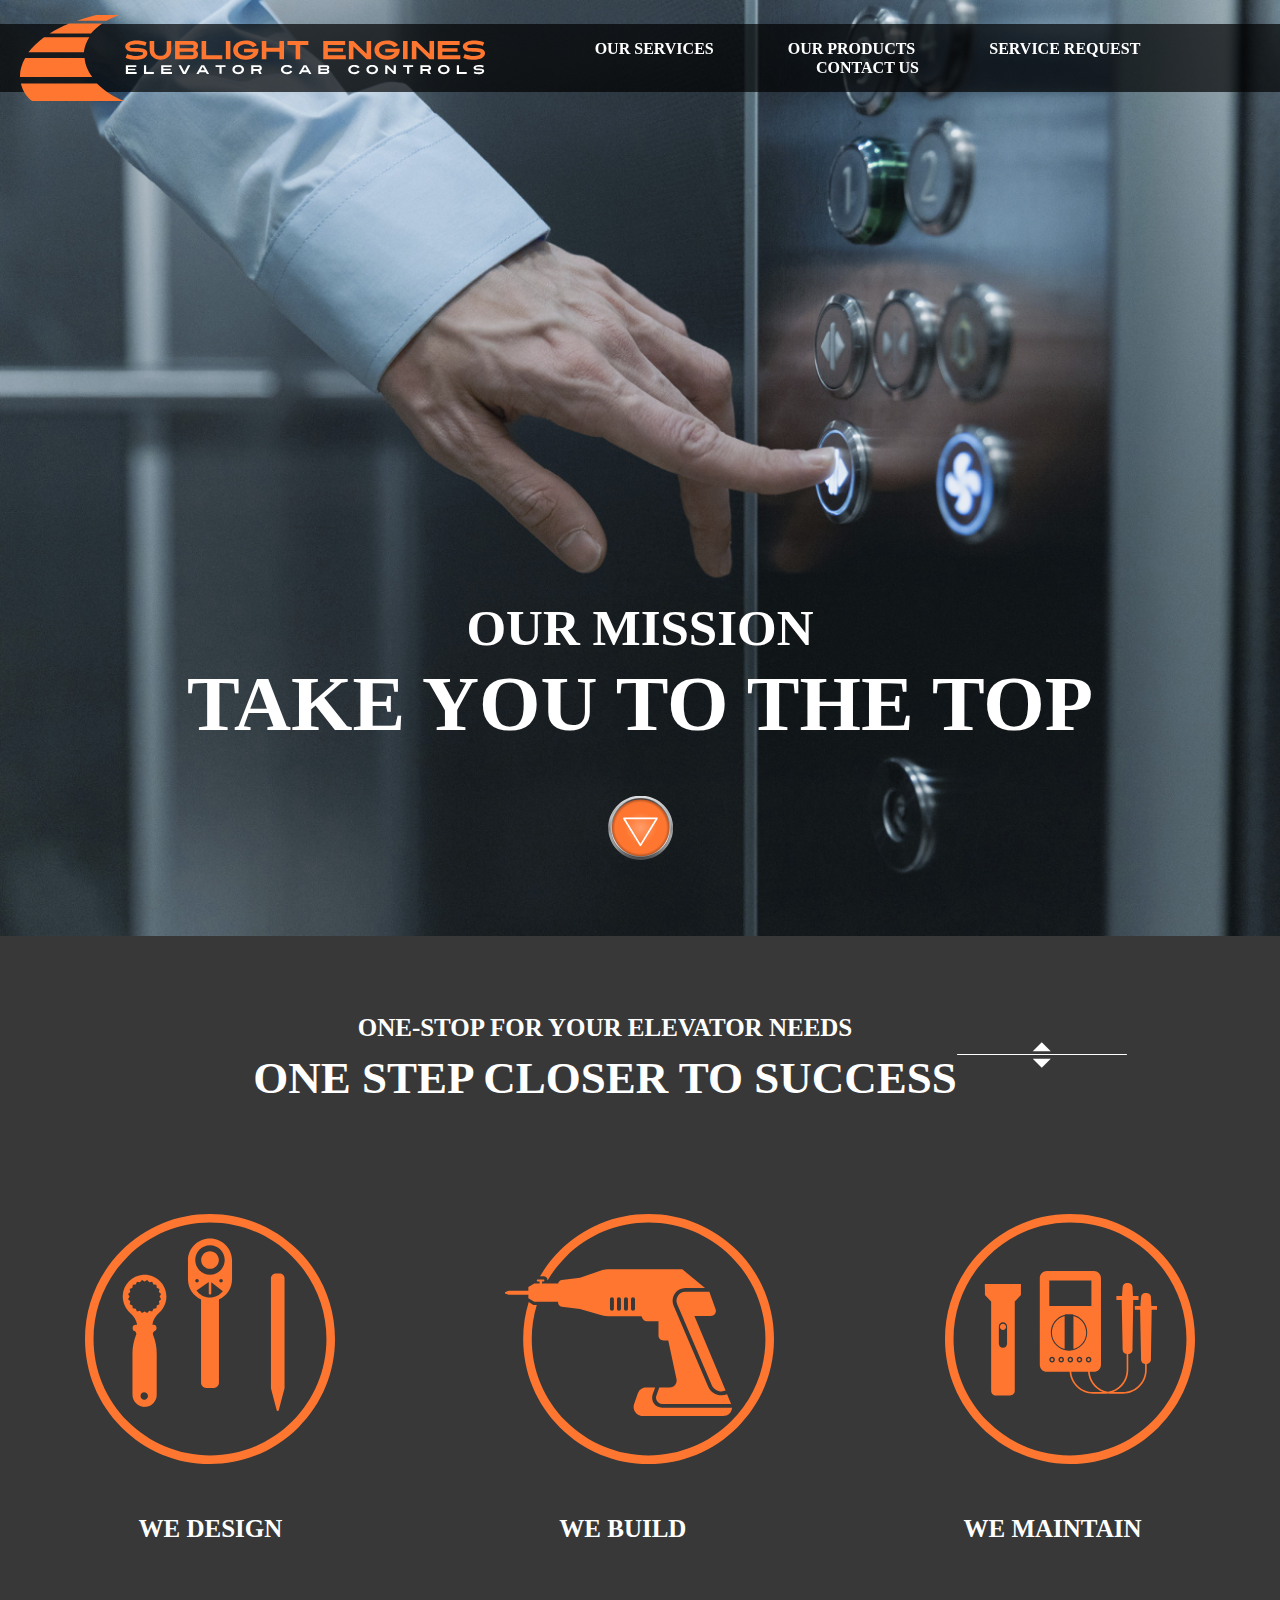
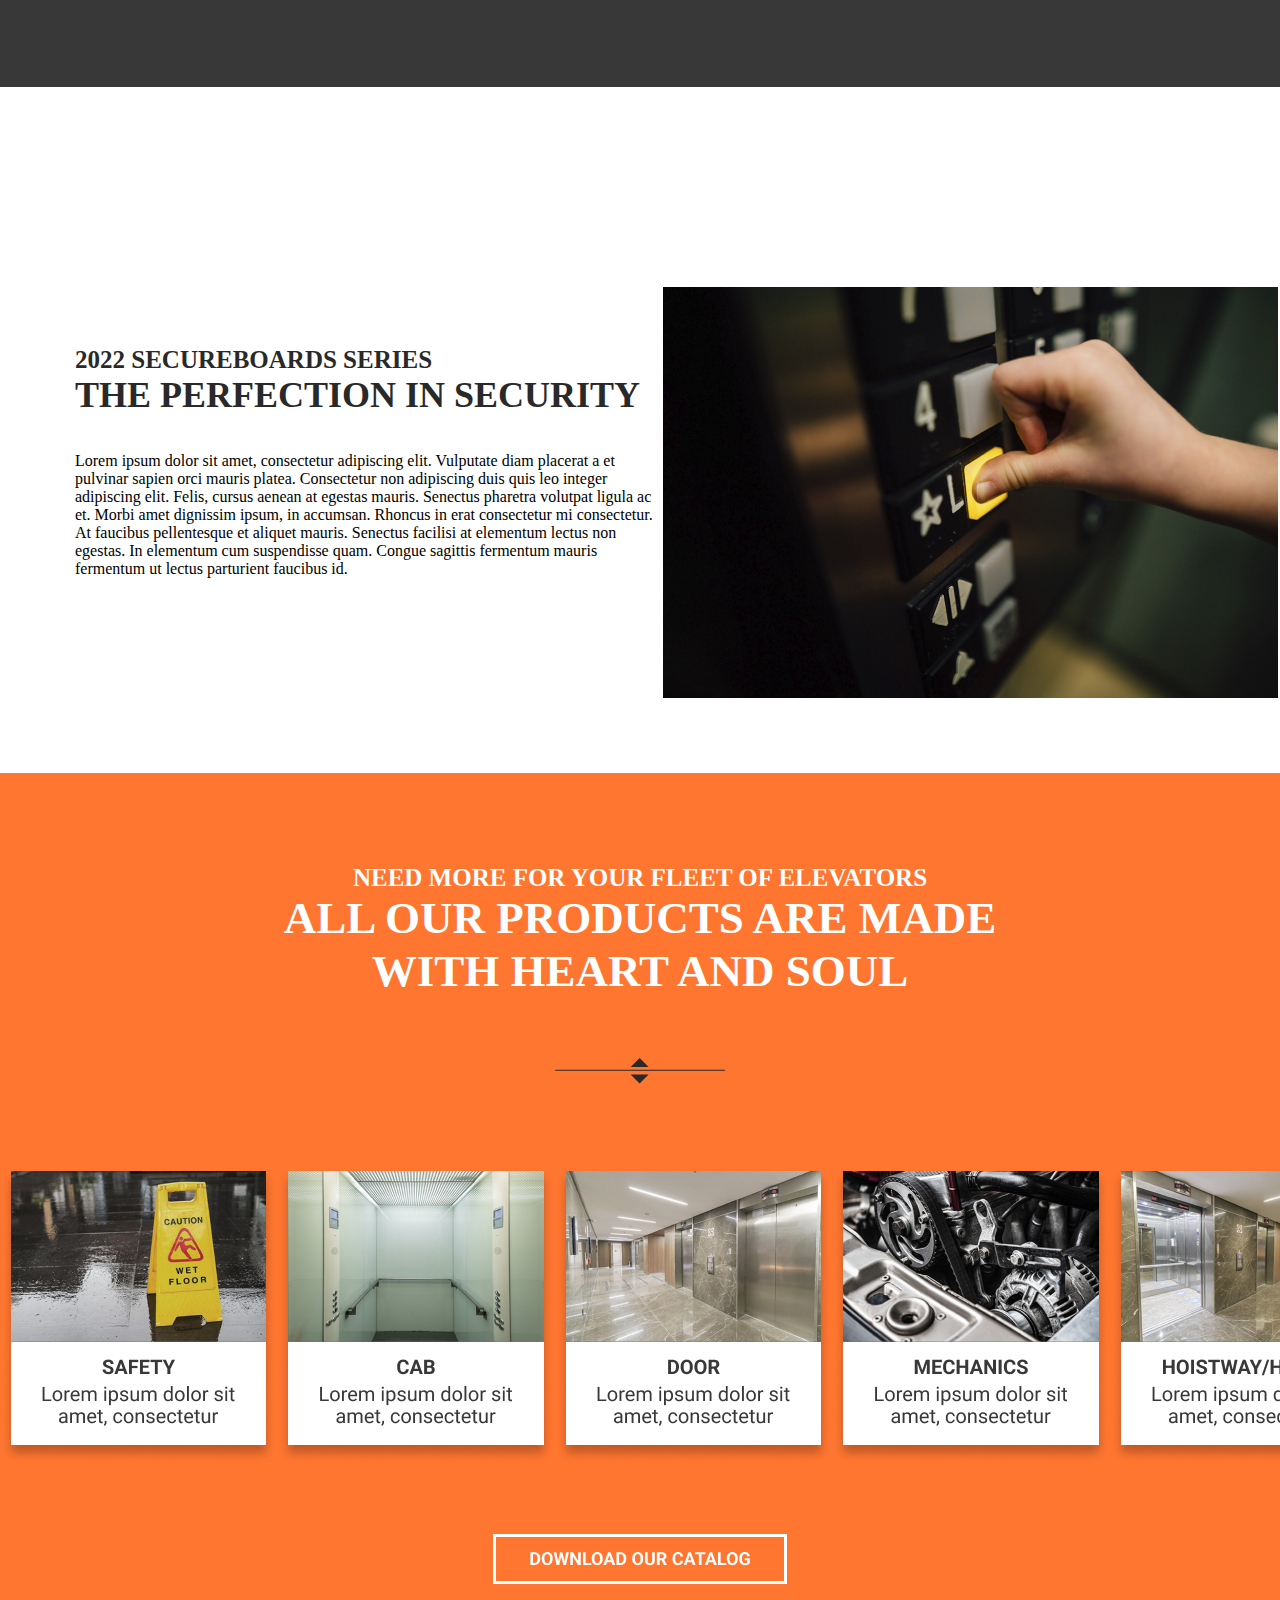
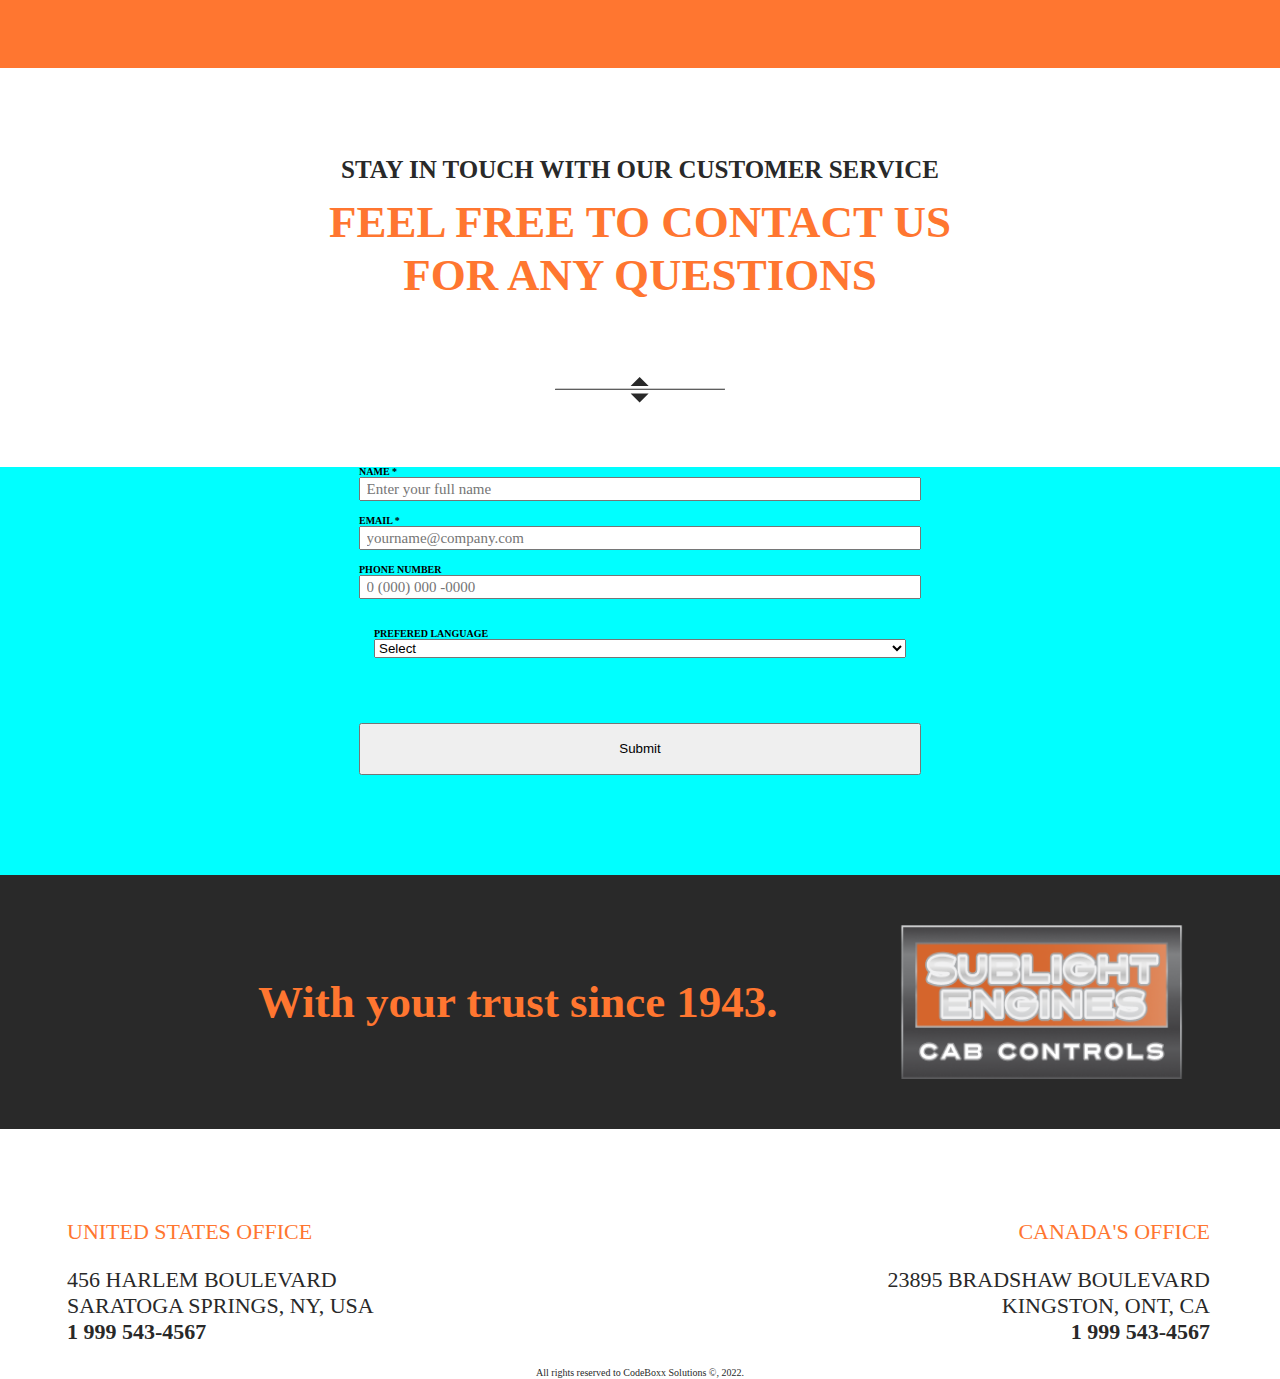
==== index copy 2.html @ eeb2eb3e "commit of working test form" ====
<!DOCTYPE html>
<html lang="en">
    <head>
        <!-- SEO -->
        <meta charset="UTF-8">
        <meta http-equiv="X-UA-Compatible" content="IE=edge">
        <meta name="viewport" content="width=device-width, initial-scale=1.0">
        <title>Page 1 - Sublight Engines Landing Page</title>
        <meta name="description" content="">
        
        <!-- STYLESHEETS -->
        <link href="mainwithcopy.css" rel="stylesheet" type="text/css" />  
        
    </head>
    <body class="body">    
        <!-- MAIN CONTENT -->
   <!-- --------------------------------------------------------------------------------- -->     
        <header>
            
            <img alt="logo Sublight" class="logo" src="css\images\logo_sublight.svg">
            
            <nav id="navbar" class="navbutton">
                   
              <ul>
                <li>
                  <a href="#services" id="services-nav">
                    Our Services
                  </a>
                </li>
                <li>
                  <a href="#products" id="products-nav">
                    Our Products
                  </a>
                </li>
                <li>
                  <a href="#service_request" id="aboutus-nav">
                    Service Request
                  </a>
                </li>
                <li>
                  <a href="#contact_us" id="footer-nav">
                    Contact Us
                  </a>
                </li>
              </ul>
            </nav>
        </header>
          
        <!-- <main> -->

<!------------------------------ HERO SECTION -------------------------------------->       


            <section id="hero">
                
                    <div class="test">
                        <h1>
                        <span>OUR MISSION</span>                 
                        TAKE YOU TO THE TOP
                        </h1>
                        
                        <a href="#services">
                        <img alt="elevator button" class="" src="css\images\elevator button.svg">
                        </a>

                    </div>
                
            </section>
            
            
<!------------------------------ SERVICES SECTION ---------------------------------->

            <section id="services">

                <div class="rectangle2" id="services">

                    <div class="container">
                        <h2>
                        <span>one-stop for your elevator needs</span>
                                one step closer to success
                        </h2>
                        <img alt="separator" class="" src="css\images\separator.png">
                    </div>  
                    
                    <div class="container2">  
                      
                    <img alt="design" class="" src="css\images\design.svg">
                    <img alt="build" class="" src="css\images\build.svg">
                    <img alt="maintenance" class="" src="css\images\maintenance.svg">
                    
                    </div>
    
                    <div class="container3">  
                      
                        <span> WE DESIGN</span>
                        <span> WE BUILD</span>
                        <span> WE MAINTAIN</span>
                        
                    </div>
    
                </div>    

            </section>
            
<!------------------------------ TEXT SECTION --------------------------------------->

            <div class="text">
                <div class="textsection">
                    <h3>
                    <span>2022 SECUREBOARDS SERIES</span>
                            THE PERFECTION IN SECURITY
                    </h3>
                    <p>
                    Lorem ipsum dolor sit amet, consectetur adipiscing elit. Vulputate diam placerat a et pulvinar sapien orci mauris platea. Consectetur non adipiscing duis quis leo integer adipiscing elit. Felis, cursus aenean at egestas mauris. Senectus pharetra volutpat ligula ac et. Morbi amet dignissim ipsum, in accumsan. Rhoncus in erat consectetur mi consectetur. At faucibus pellentesque et aliquet mauris. Senectus facilisi at elementum lectus non egestas. In elementum cum suspendisse quam. Congue sagittis fermentum mauris fermentum ut lectus parturient faucibus id.
                    </p>
                </div>    
                <div class="img">  
                    <img alt="elevator" class="" src="css\images\bkg_2 1.png">
                </div>      
            </div>

<!------------------------------ PRODUCTS SECTION ----------------------------------->

            <section id="products">
              
                <div class="rectangle3" id="products">
                    
                    <div class="wrapper">
                        <h4>
                        <span>NEED MORE FOR YOUR FLEET OF ELEVATORS</span>
                            ALL OUR PRODUCTS ARE MADE <br>
                             WITH HEART AND SOUL
                        </h4>
                        <img alt="separator" class="" src="css\images\separator_black.png">
                    </div>
                    
                    <div class="img">  
                      
                        <img alt="safety" class="" src="css\images\product_card.png">
                        <img alt="cab" class="" src="css\images\product_card 2.png">
                        <img alt="door" class="" src="css\images\product_card 3.png">
                        <img alt="mechanics" class="" src="css\images\product_card 4.png">
                        <img alt="hoistway/hatch" class="" src="css\images\product_card 5.png"> 
    
                    </div>
            
                    <div class="button">
                        <a href="#catalog">
                            <img alt="" class="" src="css\images\outline.png">
                        </a>
                    </div>
    
                </div>
                
            </section>
            
<!------------------------------ FORM SECTION -------------------------------------->

            <section id="form">
              
                <div class="formsection" id="aboutus">
                    <div class="wrapperform">
                        <h5>
                        <span>STAY IN TOUCH WITH OUR CUSTOMER SERVICE</span>
                            FEEL FREE TO CONTACT US <br>
                            FOR ANY QUESTIONS
                        </h5>
                        <img alt="separator" class="" src="css\images\separator_black.png">
                    </div>
                </div>
                    
                <div class="formulaire">
                    <form action="" method="post">
                        <div class="name">
                            <label>Name *</label>
                            <input type="text" name="name" class="" placeholder="Enter your full name">
                        </div>
                        <div class="email">
                            <label>Email *</label>
                            <input type="text" name="email" class="" placeholder="yourname@company.com">
                        </div>
                        <div class="holder">
                            <div class="phone">
                                <label>Phone number</label>
                                <input type="text" name="phone" class="" placeholder="0 (000) 000 -0000">
                            </div>
                            <div class="language">
                                <label for="language">Prefered language</label>
                                <select name="language" id="language">
                                    <option value="Select">Select</option>
                                    <option value="English">English</option>
                                    <option value="French">French</option>
                                </select>
                            </div>
                        </div>
                        <div class="formbutton2">
                            <input type="submit" value="Submit" class="form-control">
                        </div>
                    </form>
                </div>
                    

            </section>
            
<!------------------------------ CARD SECTION -------------------------------------->
            
            <section id="test3">
              
                <div class="rectangle8">
                    <span>With your trust since 1943.</span>
                    <img alt="Sublight engines card" class="" src="css\images\signature.png">
                </div>

            </section>
            

<!------------------------------ CONTACT US SECTION -------------------------------->

            <section id="contact_us">
                <div class="address">
                    <div class="left" id="footer">
                        <span>UNITED STATES OFFICE</span>
                        <p> 456 HARLEM BOULEVARD <br>
                            SARATOGA SPRINGS, NY, USA <br>
                        <strong>1 999 543-4567</strong>
                        </p>           
                    </div>
                    
                    <div class="right">
                        <span>CANADA'S OFFICE</span>
                        <p>23895 BRADSHAW BOULEVARD <br>
                            KINGSTON, ONT, CA <br>
                            <strong>1 999 543-4567</strong>
                        </p> 
                    </div>
                </div>

                <div class="copyright">
                
                    <span>All rights reserved to CodeBoxx Solutions &copy, 2022.</span>
                        
                </div>

            </section>

        </main>


<!------------------------------ END CONTACT US SECTION ------------------------------> 



        
        <!-- SCRIPTS -->
        <script src="" async defer></script>
    </body>
</html>
---- mainwithcopy.css ----
/* CSS STRUCTURE TEMPLATE */
body {
    width: 100%;
    padding: 0;
    margin: 0;
  }
  
  header {
    background-color: rgba(0, 0, 0, 0.69);
    display: flex;
    flex-direction: row;
    justify-content: flex-end;
    position: fixed;
    width: 100%;
    top: 24px;
    padding: 0 40 0 40;
    align-items: center;
    max-height: 68px;
   
    
  }

 
  
  header nav ul li {
    display: inline-flex;
    justify-content: space-evenly;
    font-family: "Roboto";
    font-style: normal;
    font-weight: 700;
    font-size: 16px;
    line-height: 19px;
    text-align: center;
    text-transform: uppercase;
    color: #FFFFFF;
    white-space: nowrap;
    padding-right: 70px;;
    
    
  }

  header img {
    margin-right: auto;
    padding-left: 20px;
}

  /* main {
    
    top: 0;
    left:0;
    bottom:0;
    left:0;
    
  } */
 


/************** navigation bar ****************/
.navbutton {
    list-style-type: none;
    display: inline;
    font-family: "Roboto";
    font-style: normal;
    font-weight: 700;
    font-size: 16px;
    line-height: 19px;
    text-align: center;
    text-transform: uppercase;
    color: #FFFFFF
}

/* .navbutton1 {
    
    display: inline;
    white-space: nowrap;
    width: 110px;
    height: 19px;
    left: 50%;
    top: 5.1%;
} */
/* 
.navbutton2 {
    
    display: inline;
    white-space: nowrap;
    width: 119px;
    height: 19px;
    left: 61.5%;
    top: 5.1%;
}

.navbutton3 {
    
    display: inline;
    white-space: nowrap;
    width: 77px;
    height: 19px;
    left: 73.54%;
    top: 5.1%;
}

.navbutton4 {
    
    display: inline;
    white-space: nowrap;
    width: 97px;
    height: 19px;
    left: 82.7%;
    top: 5.1%;
} */
/* End navigation bar */



  
  section#hero {
    display: flex;
    background-image: url('css/images/bkg_1 1.png');
    background-size: cover;
    max-width: 100%;
    padding-bottom: 72px;
    
    
  }

/* .logo {
    
    height: auto;
    width: auto;
    object-fit: contain;
    max-width: 465px;
    max-height: 86px;
    margin-top: 20px;
    margin-left: 1.4%;
    
} */

.test {
    margin-top: 550px;
    text-align: center;
    width: 100%;
    display: block;
    
}

.test span {
    
    padding-bottom: 10px;
    display: block;
    white-space: nowrap;
    font-family: 'Roboto';
    font-style: normal;
    font-weight: 800;
    font-size: 51px;
    line-height: 100%;
    /* identical to box height */
    text-transform: uppercase;
    color: #FFFFFF;
}

h1 {
    
    align-items: center;
    white-space: nowrap;
    font-family: 'Roboto';
    font-style: normal;
    font-weight: 900;
    font-size: 79px;
    line-height: 100%;
    /* identical to box height */
    text-align: center;
    text-transform: uppercase;
    /* Sublight Engines/Orange */

    color: #FFFFFF;
}

  section#services {
    background-color: #383838;
    
  }
  
/******** OUR SERVICES SECTION ***********/


.rectangle2 {
    
    width: 100%;
    height: 711px;
    background-color: #383838;
    top: 960px;
    left: 0px;
    align-self: center;
    padding-top: 40px;
}

.container {
    
    width: 100%;
    left: 0px;
    top: 1040px;
    text-align: center;
}

.container span {
    
      
    display: block;
    white-space: nowrap;
    font-family: 'Roboto';
    font-style: normal;
    font-weight: 700;
    font-size: 25px;
    line-height: 29px;
    text-align: center;
    text-transform: uppercase;
    padding-bottom: 10px;
    color: #FFFFFF;
}

h2 {
       
    height: 53px;
    top: 1073px;
    white-space: nowrap;
    font-family: 'Roboto';
    font-style: normal;
    font-weight: 900;
    font-size: 45px;
    line-height: 53px;
    /* identical to box height */

    text-align: center;
    text-transform: uppercase;
    padding-bottom: 30px;
    color: #FFFFFF;
}

.container2 {
    display: flex;
    justify-content: space-around;
    width: 100%;
    text-align: center;
    padding-top: 80px;
}


.container3 {
    display: flex;
    justify-content: space-around;
    width: 100%;
    padding-top: 50px;
    
}

.container3 span {
    
    font-family: 'Roboto';
    font-style: normal;
    font-weight: 700;
    font-size: 25px;
    line-height: 29px;
    text-align: center;
    text-transform: uppercase;

    color: #FFFFFF;

}

/******** END OUR SERVICES SECTION ***********/

/************ TEXT SECTION *****************/

.text {
    display: flex;
    flex-direction: row;
    margin-top: 120px;
    margin-bottom: 75px;

}

.textsection {
    
    width: 50%;
    margin-left: 75px;
    align-self: center;
    
}

.textsection span {
    
    display: block;
    font-family: 'Roboto';
    font-style: normal;
    font-weight: 700;
    font-size: 25px;
    text-transform: uppercase;
    color: #292929
}

.textsection p {
    
    display: block;
    width: 586px;
    
}

.textsection img {
    
    width: 50%;
    margin-right: 50px;
    padding-right: 77px;
}

h3 {
    
    font-family: 'Roboto';
    font-style: normal;
    font-weight: 900;
    font-size: 36px;
    text-transform: uppercase;

    /* Sublight Engines/Black */

    color: #292929;
}

/*********** END TEXT SECTION **************/


/************ PRODUCT SECTION ************/
  
.rectangle3 {
    width: 100%;
    background-color: #FF7630;
    align-self: center;
    padding-top: 30px;
    padding-bottom: 80px;
    text-align: center;
      
}

.wrapper {
      
    text-align: center;  
}

.wrapper span {
    
    display: block;
    white-space: nowrap;
    font-family: 'Roboto';
    font-style: normal;
    font-weight: 700;
    font-size: 25px;
    line-height: 29px;
    text-align: center;
    text-transform: uppercase;
    top: 2563px;
    color: #FFFFFF;
}

h4 {
        
    white-space: nowrap;
    font-family: 'Roboto';
    font-style: normal;
    font-weight: 900;
    font-size: 45px;
    line-height: 53px;
    text-align: center;
    text-transform: uppercase;
    color: #FFFFFF;
    
}

.img {
    display: flex;
    justify-content: space-evenly;
    width: 100%;
    padding-top: 80px;
    
}

.button {
    text-align: center;
    padding-top: 70px;
}
/************ END PRODUCTS SECTION ************/


.formulaire {
    display: flex;
    flex-direction: row;
    
    justify-content: center;
    width: 100%;
    padding-bottom: 100px;
    
    background-color: aqua;
    
}

.formulaire .name {
    display: flex;
    flex-direction: column;
    padding-bottom: 15px;
    
    
}

.formulaire .email {
    display: flex;
    flex-direction: column;
    padding-bottom: 15px;
}

.formulaire .phone {
    display: flex;
    flex-direction: column;
    padding-bottom: 15px;
    flex-wrap: nowrap;
}

.formulaire .language {
    display: flex;
    flex-direction: column;
    padding: 15px;
    flex-wrap: nowrap;
}

.formulaire .holder {
    flex-wrap: nowrap;
}












/************ FORM SECTION ************/

section#test2 {
    background-color: none;
  }

.formsection {
    display: inline-block;
    width: 100%;
    text-align: center;  
    padding-bottom: 10px;
}

.wrapperform {

}

.wrapperform img {
    padding-bottom: 50px;
}

.wrapperform span {
    
    display: block;
    font-family: 'Roboto';
    font-style: normal;
    font-weight: 700;
    font-size: 25px;
    text-align: center;
    text-transform: uppercase;
    
    color: #292929;
}

h5 {
        
    white-space: nowrap;
    font-family: 'Roboto';
    font-style: normal;
    font-weight: 900;
    font-size: 45px;
    line-height: 53px;
    text-align: center;
    text-transform: uppercase;
    color: #FF7630;
}

.testform {
    display: flex;
    text-align: left;
    padding-bottom: 20px;
    flex-direction: column; 
    flex-wrap: wrap;
    align-content: center;
    justify-content: center;
    align-items: center;
}

.testform2 {
    display: inline-block;
    text-align: left;
    padding-bottom: 30px;
    flex-direction: column;
    flex-wrap: wrap;
    align-content: center;
    justify-content: center;
    align-items: center;
    
}

.row {
    display: flex;
    align-items: center;
    justify-content: space-between;

}

.row .input-group {
    flex-basis: 50%;
}

/* .wrapperform2 {
    
    
    background-color: aqua;
    width: 100%;
    display: inline-block;
    flex-direction: row;
    justify-content: center;
    
    text-align: left;
} */

/* .leftpart {
    background-color: gray;
}

.rightpart {
    background-color: red;
} */



.formbutton2 {
    display: block;
    padding-top: 50px;
    /* padding-right: 100px; */
}

.form-control {
    width: 562px;
    height: 52px;
    
}

.form-control-half {
    width: 236px;
    height: 52px;
}


label {
    
    font-family: 'Roboto';
    font-style: normal;
    font-weight: 700;
    font-size: 10px;
    line-height: 10px;
    padding-left: 0;
    text-align: left;
    text-transform: uppercase;
    
}

input[type="text"] {
    font-family: 'Roboto';
    font-style: normal;
    font-weight: 400;
    font-size: 15px;
    line-height: 18px;
    color: #A0A0A0;
    padding-left: 1%;
}

.formbutton {
    font-family: 'Roboto';
    font-style: normal;
    font-weight: 700;
    font-size: 18px;
    line-height: 22px;
    /* identical to box height, or 122% */
    background-color: #FFFFFF;
    text-align: center;
    text-transform: uppercase;
    padding-block: 10px;
    /* Sublight Engines/Black */
    display: block;
    justify-content: center;
    color: #292929;
}

.container {
    display: flex;
    justify-content: center;
    align-items: center;
    padding-left: 50px;
    width: 100%;
    

}

.container form.user-details {
    display: flex;
    justify-content: center;
}

.container form .user-details2 {
    display: inline-flex;
    flex-wrap: wrap-reverse;
    justify-content: space-between;
}

form .user-details .input-box {
    display: block;
    width: calc(100% / 2 - 20px);
}

.user-details .input-box .details {
    display: block;
    font-weight : 500;
    margin-bottom: 15px;
    text-align: left;
}




/************ END FORM SECTION ************/


/************ CARD SECTION **************/
.rectangle8 {
    display: flex;
    flex-direction: row;
    width: 100%;
    background-color: #292929;
    width: 100%;
    
}

.rectangle8 span {
    
    font-family: 'Roboto';
    font-style: normal;
    font-weight: 900;
    font-size: 45px;
    height: 254px;
    line-height: 254px;
    color: #FF7630;
    width: 50%;
    padding-right: 0px;
    padding-left: 258px;
    
}

.rectangle8 img {
    padding-top: 50px;
    padding-bottom: 50px;
    width: 287px;
    
    
}
/************ END CARD SECTION *************/


  /* positionning */
.address {
    display: flex;
    flex-direction: row;
    padding-top: 90px;
    font-family: 'Roboto';
    font-style: normal;
    font-weight: 400;
    font-size: 22px;
    line-height: 26px;
    text-transform: uppercase;
    

    /* Sublight Engines/Black */

    color: #292929;
}

.address span {
    color:#FF7630
}

.left {
    margin-left: 67px;
    width: 50%;
    
}

.right {
    text-align: right;
    margin-right: 70px;
    width: 50%;
    
    
}    
/************** COPYWRIGTH **********************/
.copyright {
    
    width: 100%;
    display: block;
    

    font-family: 'Roboto';
    font-style: normal;
    font-weight: 400;
    font-size: 10px;
    line-height: 12px;
    /* identical to box height */
    text-align: center;
    /* Sublight Engines/Black */

    color: #292929;
}

  /************ CURSOR ACTIONS ****************/

a:link, a:visited, a:hover, a:active {
    text-decoration: none;
    color:#FFFFFF;
}
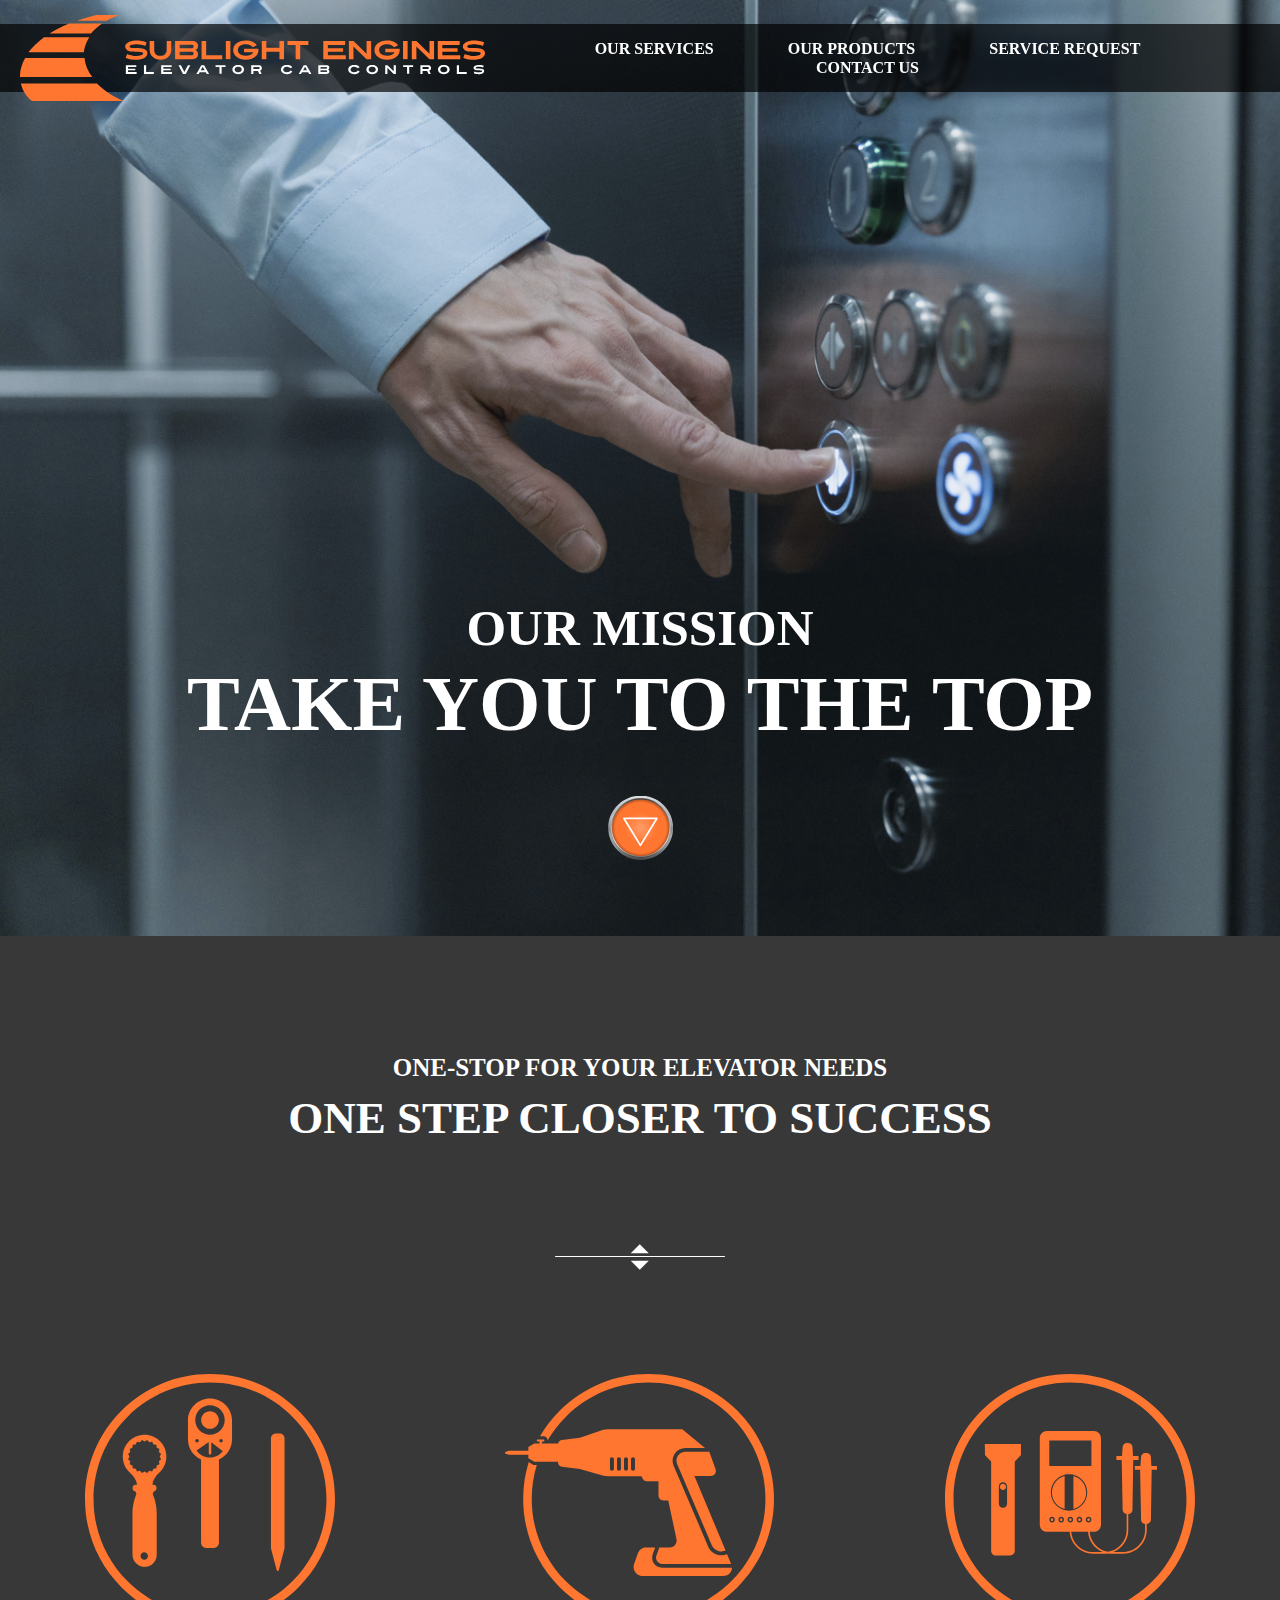
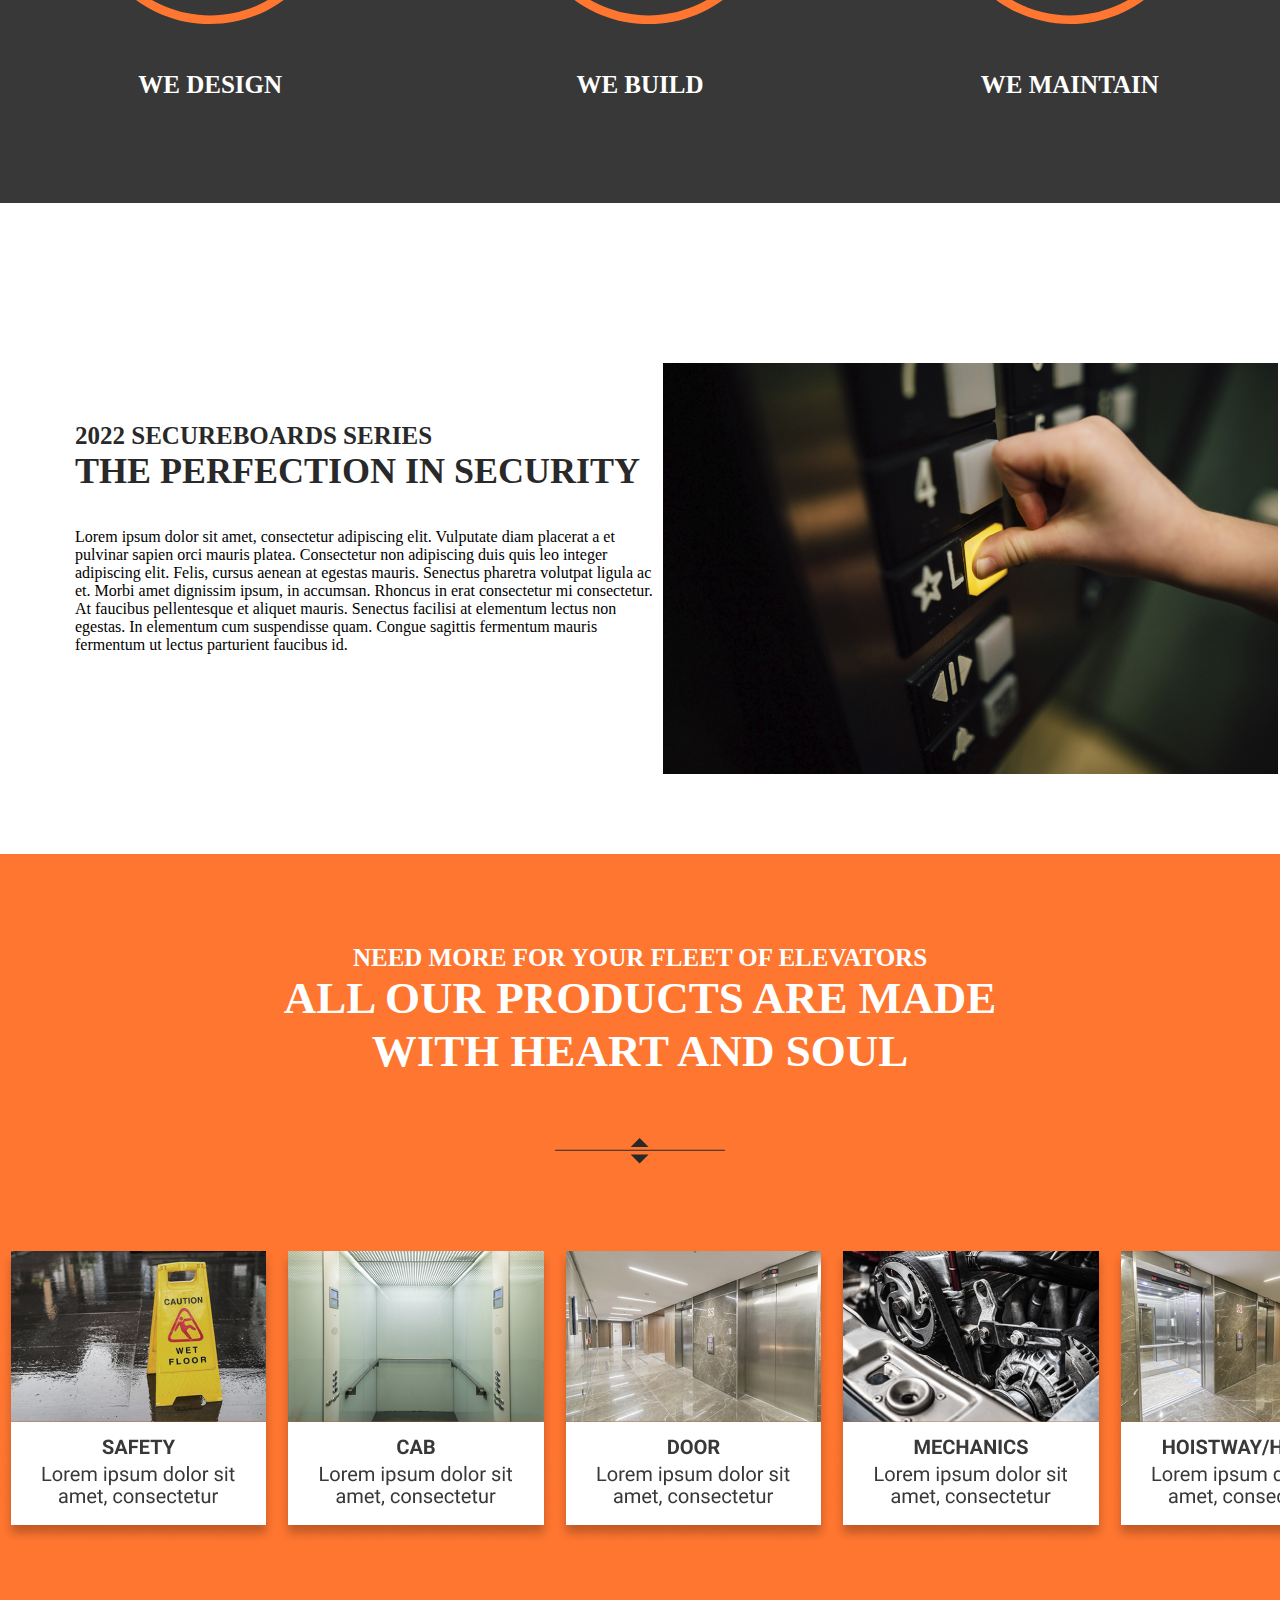
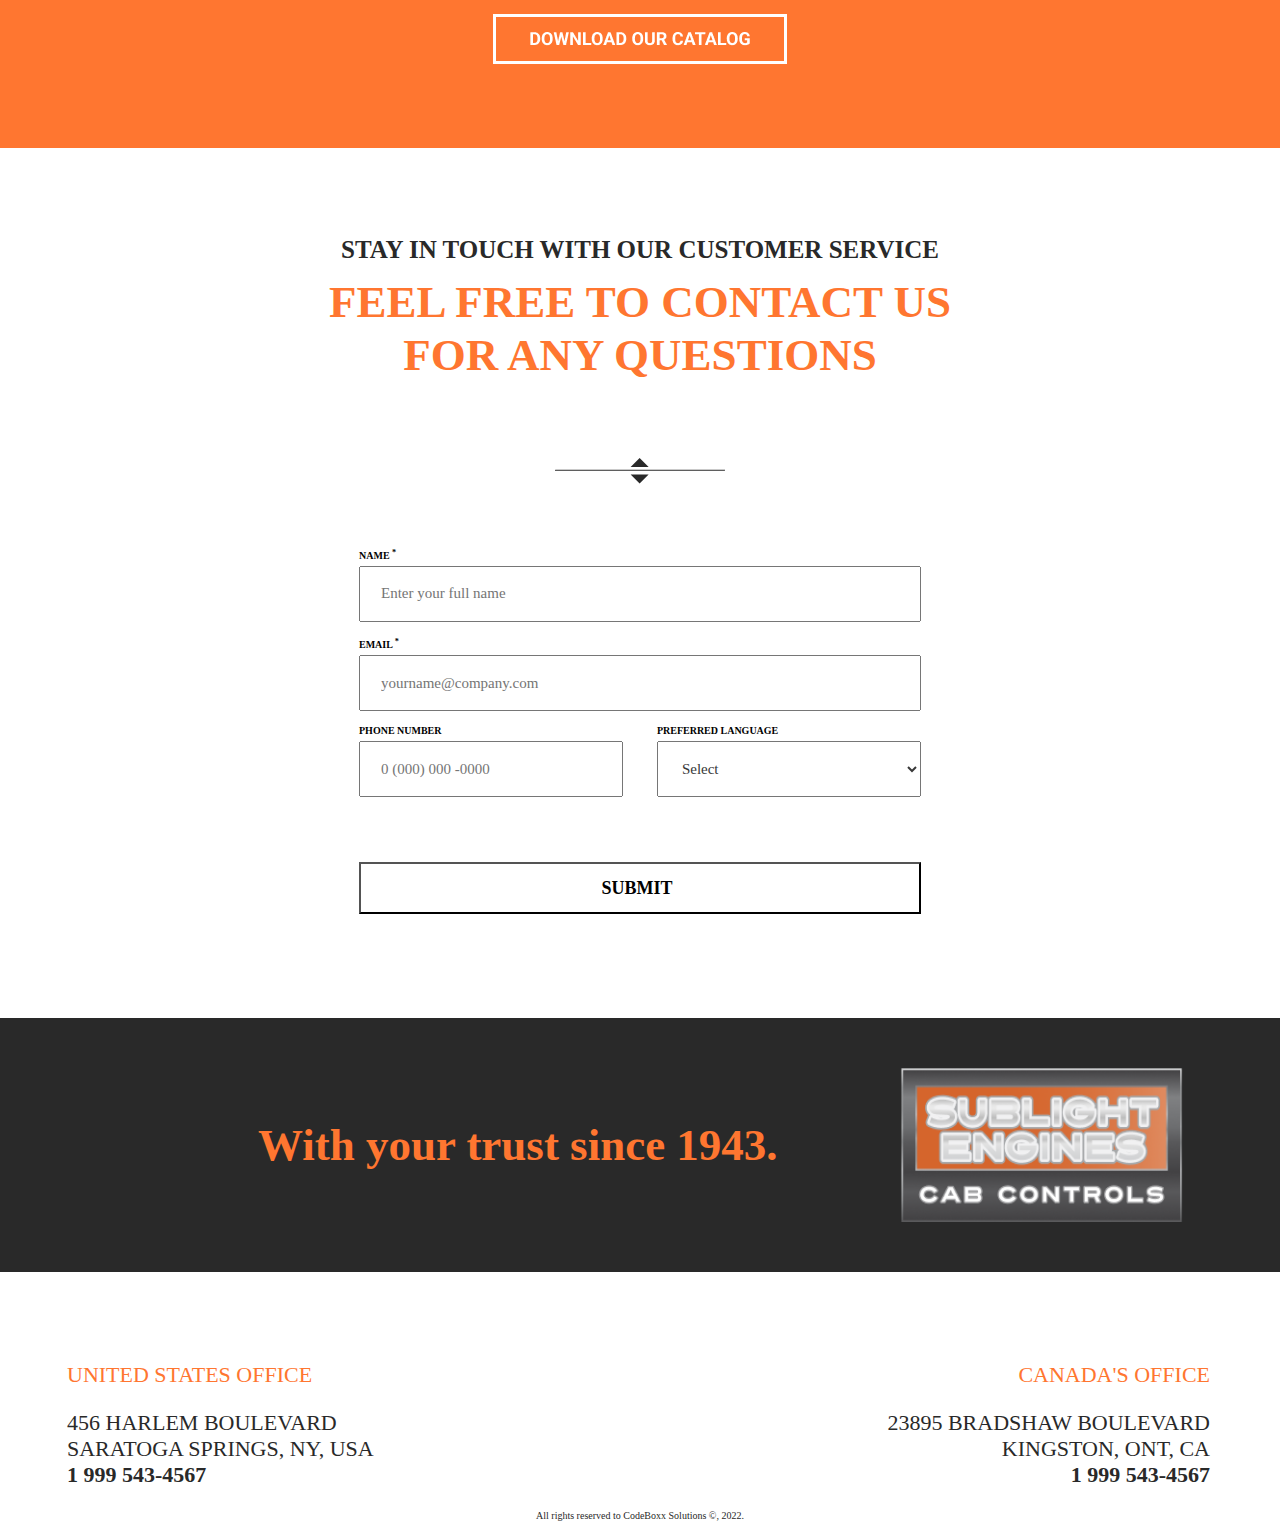
==== commit af980efc: "almost finished arrow remaining" ====
--- a/index copy 2.html
+++ b/index copy 2.html
@@ -74,7 +74,7 @@
 
                 <div class="rectangle2" id="services">
 
-                    <div class="container">
+                    <div class="containerservices">
                         <h2>
                         <span>one-stop for your elevator needs</span>
                                 one step closer to success
@@ -84,20 +84,21 @@
                     
                     <div class="container2">  
                       
-                    <img alt="design" class="" src="css\images\design.svg">
-                    <img alt="build" class="" src="css\images\build.svg">
-                    <img alt="maintenance" class="" src="css\images\maintenance.svg">
-                    
-                    </div>
-    
-                    <div class="container3">  
-                      
-                        <span> WE DESIGN</span>
-                        <span> WE BUILD</span>
-                        <span> WE MAINTAIN</span>
-                        
-                    </div>
-    
+                        <div class="img1">
+                            <img alt="design" class="" src="css\images\design.svg">
+                            <span>WE DESIGN</span>
+                        </div>
+                        <div class="img1">
+                            <img alt="build" class="" src="css\images\build.svg"> 
+                            <span>WE BUILD</span>
+                        </div>
+                        <div class="img1">
+                            <img alt="maintenance" class="" src="css\images\maintenance.svg">
+                            <span>WE MAINTAIN</span>
+                        </div>
+                   
+                    </div>
+     
                 </div>    
 
             </section>
@@ -156,7 +157,7 @@
             
 <!------------------------------ FORM SECTION -------------------------------------->
 
-            <section id="form">
+            <section id="service_request">
               
                 <div class="formsection" id="aboutus">
                     <div class="wrapperform">
@@ -172,21 +173,21 @@
                 <div class="formulaire">
                     <form action="" method="post">
                         <div class="name">
-                            <label>Name *</label>
-                            <input type="text" name="name" class="" placeholder="Enter your full name">
+                            <label>Name <sup>*</sup></label>
+                            <input type="text" name="name" class="boxsize" placeholder="Enter your full name">
                         </div>
                         <div class="email">
-                            <label>Email *</label>
-                            <input type="text" name="email" class="" placeholder="yourname@company.com">
+                            <label>Email <sup>*</sup></label>
+                            <input type="text" name="email" class="boxsize" placeholder="yourname@company.com">
                         </div>
                         <div class="holder">
                             <div class="phone">
                                 <label>Phone number</label>
-                                <input type="text" name="phone" class="" placeholder="0 (000) 000 -0000">
+                                <input type="text" name="phone" class="boxsize" placeholder="0 (000) 000 -0000">
                             </div>
                             <div class="language">
-                                <label for="language">Prefered language</label>
-                                <select name="language" id="language">
+                                <label for="language">Preferred language</label>
+                                <select name="language" id="language" class="mathieu boxsizeselect">
                                     <option value="Select">Select</option>
                                     <option value="English">English</option>
                                     <option value="French">French</option>
--- a/mainwithcopy.css
+++ b/mainwithcopy.css
@@ -186,15 +186,15 @@
 .rectangle2 {
     
     width: 100%;
-    height: 711px;
+    padding-bottom: 104px;
     background-color: #383838;
-    top: 960px;
+    /* top: 960px; */
     left: 0px;
-    align-self: center;
-    padding-top: 40px;
-}
-
-.container {
+    /* align-self: center; */
+    padding-top: 80px;
+}
+
+.containerservices {
     
     width: 100%;
     left: 0px;
@@ -202,7 +202,7 @@
     text-align: center;
 }
 
-.container span {
+.containerservices span {
     
       
     display: block;
@@ -232,7 +232,7 @@
 
     text-align: center;
     text-transform: uppercase;
-    padding-bottom: 30px;
+    padding-bottom: 100px;
     color: #FFFFFF;
 }
 
@@ -241,20 +241,12 @@
     justify-content: space-around;
     width: 100%;
     text-align: center;
-    padding-top: 80px;
-}
-
-
-.container3 {
-    display: flex;
-    justify-content: space-around;
-    width: 100%;
-    padding-top: 50px;
-    
-}
-
-.container3 span {
-    
+    padding-top: 100px;
+}
+
+.img1 {
+    display: flex;
+    flex-direction: column;
     font-family: 'Roboto';
     font-style: normal;
     font-weight: 700;
@@ -262,8 +254,30 @@
     line-height: 29px;
     text-align: center;
     text-transform: uppercase;
-
     color: #FFFFFF;
+}
+
+
+.container3 {
+    display: flex;
+    justify-content: space-around;
+    width: 100%;
+    padding-top: 50px;
+    
+}
+
+.container2 span {
+    
+    font-family: 'Roboto';
+    font-style: normal;
+    font-weight: 700;
+    font-size: 25px;
+    line-height: 29px;
+    text-align: center;
+    text-transform: uppercase;
+    padding-top: 46px;
+
+    color: #FFFFFF;
 
 }
 
@@ -274,8 +288,8 @@
 .text {
     display: flex;
     flex-direction: row;
-    margin-top: 120px;
-    margin-bottom: 75px;
+    margin-top: 80px;
+    margin-bottom: 80px;
 
 }
 
@@ -392,12 +406,11 @@
 .formulaire {
     display: flex;
     flex-direction: row;
-    
     justify-content: center;
     width: 100%;
-    padding-bottom: 100px;
-    
-    background-color: aqua;
+    padding-bottom: 104px;
+    
+   
     
 }
 
@@ -405,6 +418,7 @@
     display: flex;
     flex-direction: column;
     padding-bottom: 15px;
+    justify-content: space-between;
     
     
 }
@@ -420,17 +434,56 @@
     flex-direction: column;
     padding-bottom: 15px;
     flex-wrap: nowrap;
+    width: 47%;
+    
 }
 
 .formulaire .language {
     display: flex;
     flex-direction: column;
-    padding: 15px;
     flex-wrap: nowrap;
+    width: 47%;
+   
+   
 }
 
 .formulaire .holder {
-    flex-wrap: nowrap;
+    display: flex;
+    flex-direction: row;
+    justify-content: space-between;
+}
+
+.boxsize {
+    height: 50px;
+}
+
+.boxsizeselect {
+    height: 56px;
+    font-family: 'Roboto';
+    font-style: normal;
+    font-weight: 400;
+    font-size: 15px;
+    line-height: 18px;
+    /* identical to box height */
+
+
+    /* Sublight Engines/Gray */
+    padding-left: 20px;
+    
+    color: #383838;
+}
+
+select {
+    
+    padding: 0px 50px;
+   
+    
+}
+
+
+
+label {
+    padding-bottom: 5px;
 }
 
 
@@ -549,13 +602,22 @@
 
 .formbutton2 {
     display: block;
-    padding-top: 50px;
-    /* padding-right: 100px; */
+    padding-top: 50px;    
+    
 }
 
 .form-control {
     width: 562px;
     height: 52px;
+    background-color: #FFFFFF;
+    font-family: 'Roboto';
+    font-style: normal;
+    font-weight: 700;
+    font-size: 18px;
+    line-height: 22px;
+    padding-left: 0;
+    text-align: center;
+    text-transform: uppercase;
     
 }
 
@@ -585,8 +647,10 @@
     font-size: 15px;
     line-height: 18px;
     color: #A0A0A0;
-    padding-left: 1%;
-}
+    padding-left: 20px;
+}
+
+
 
 .formbutton {
     font-family: 'Roboto';
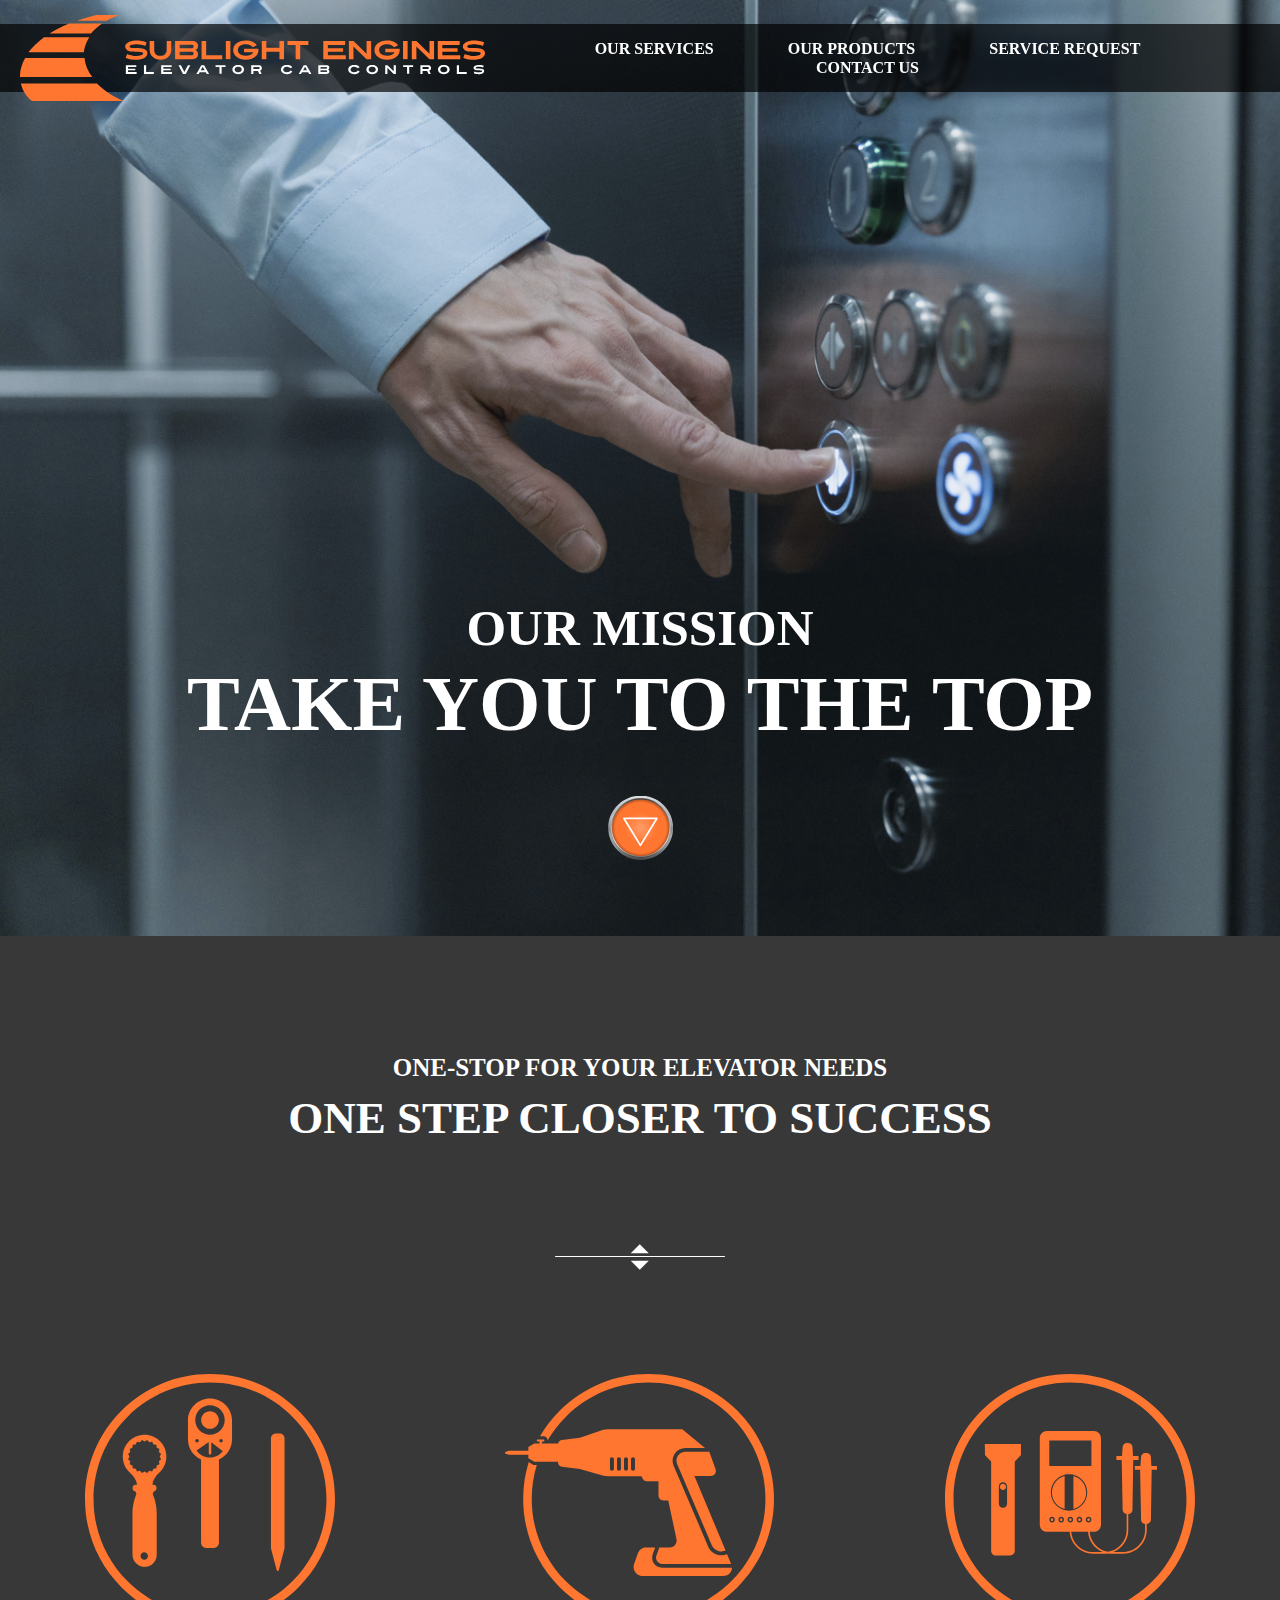
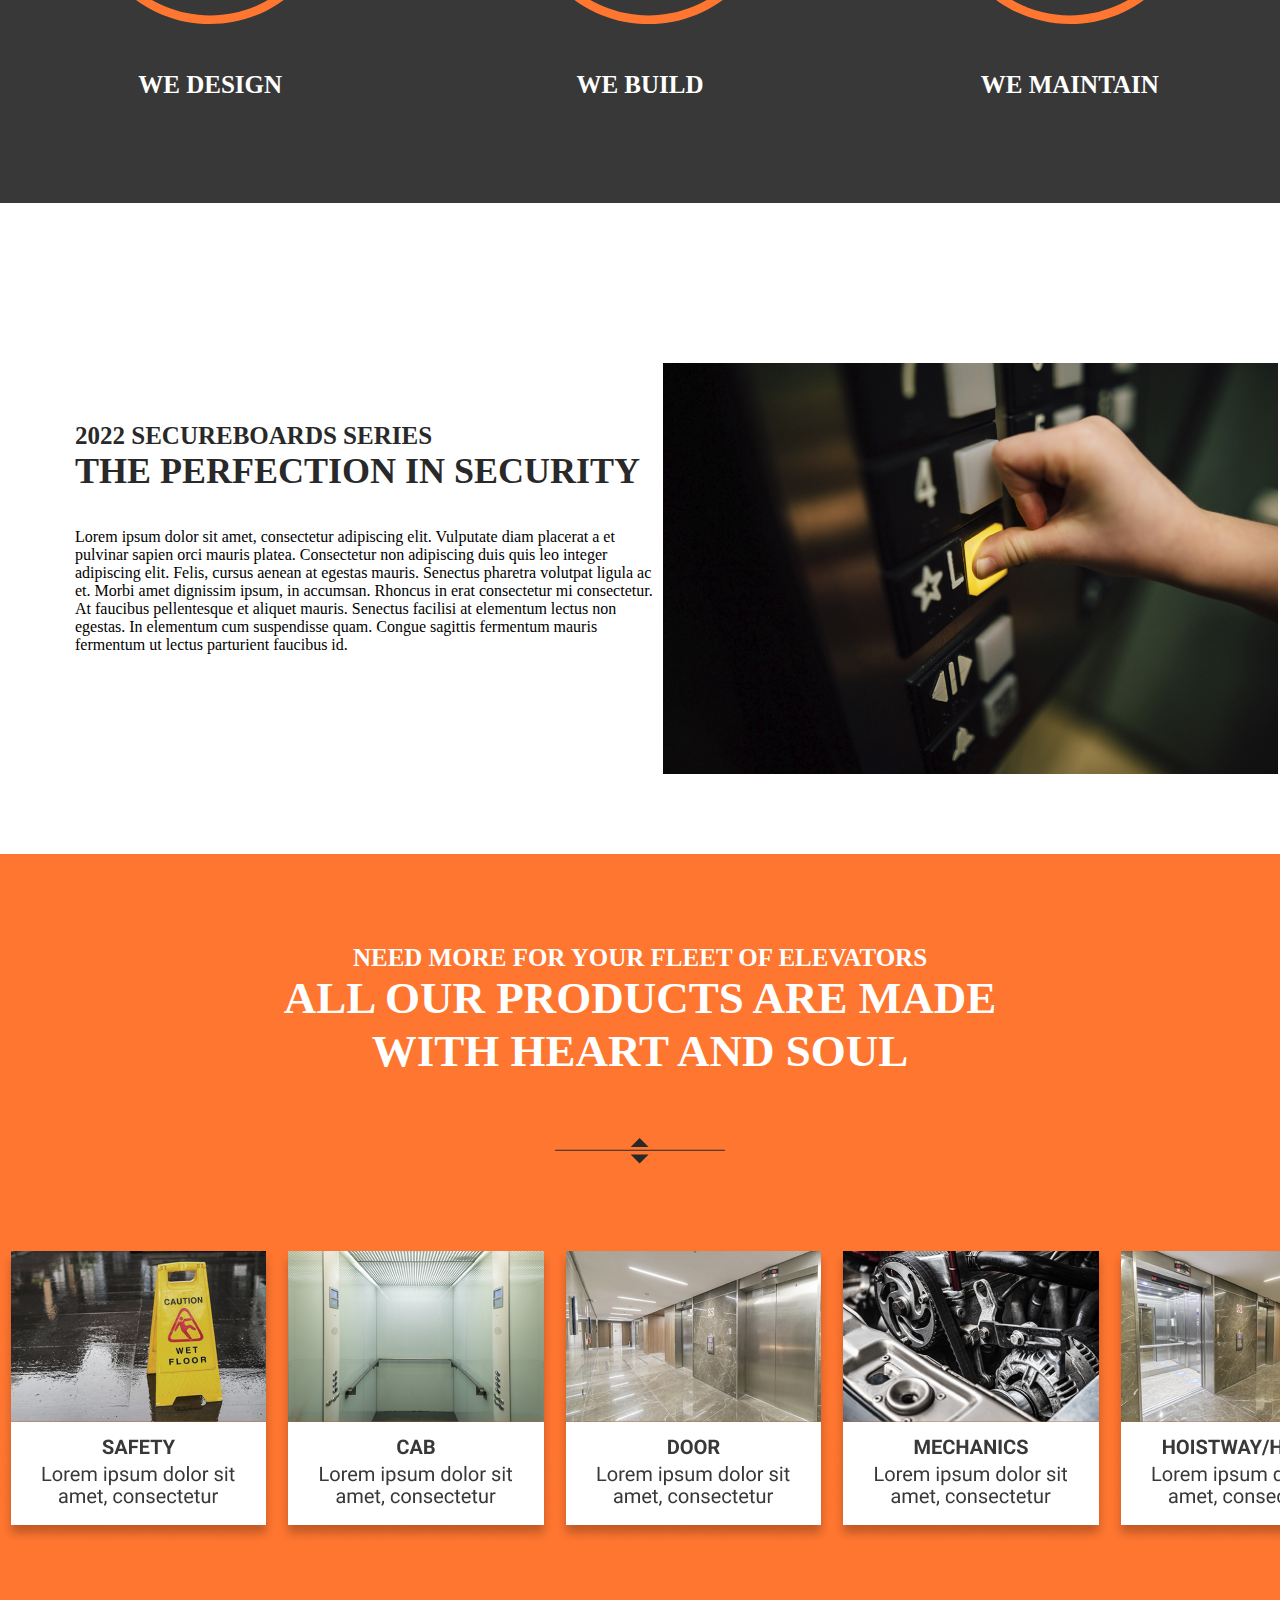
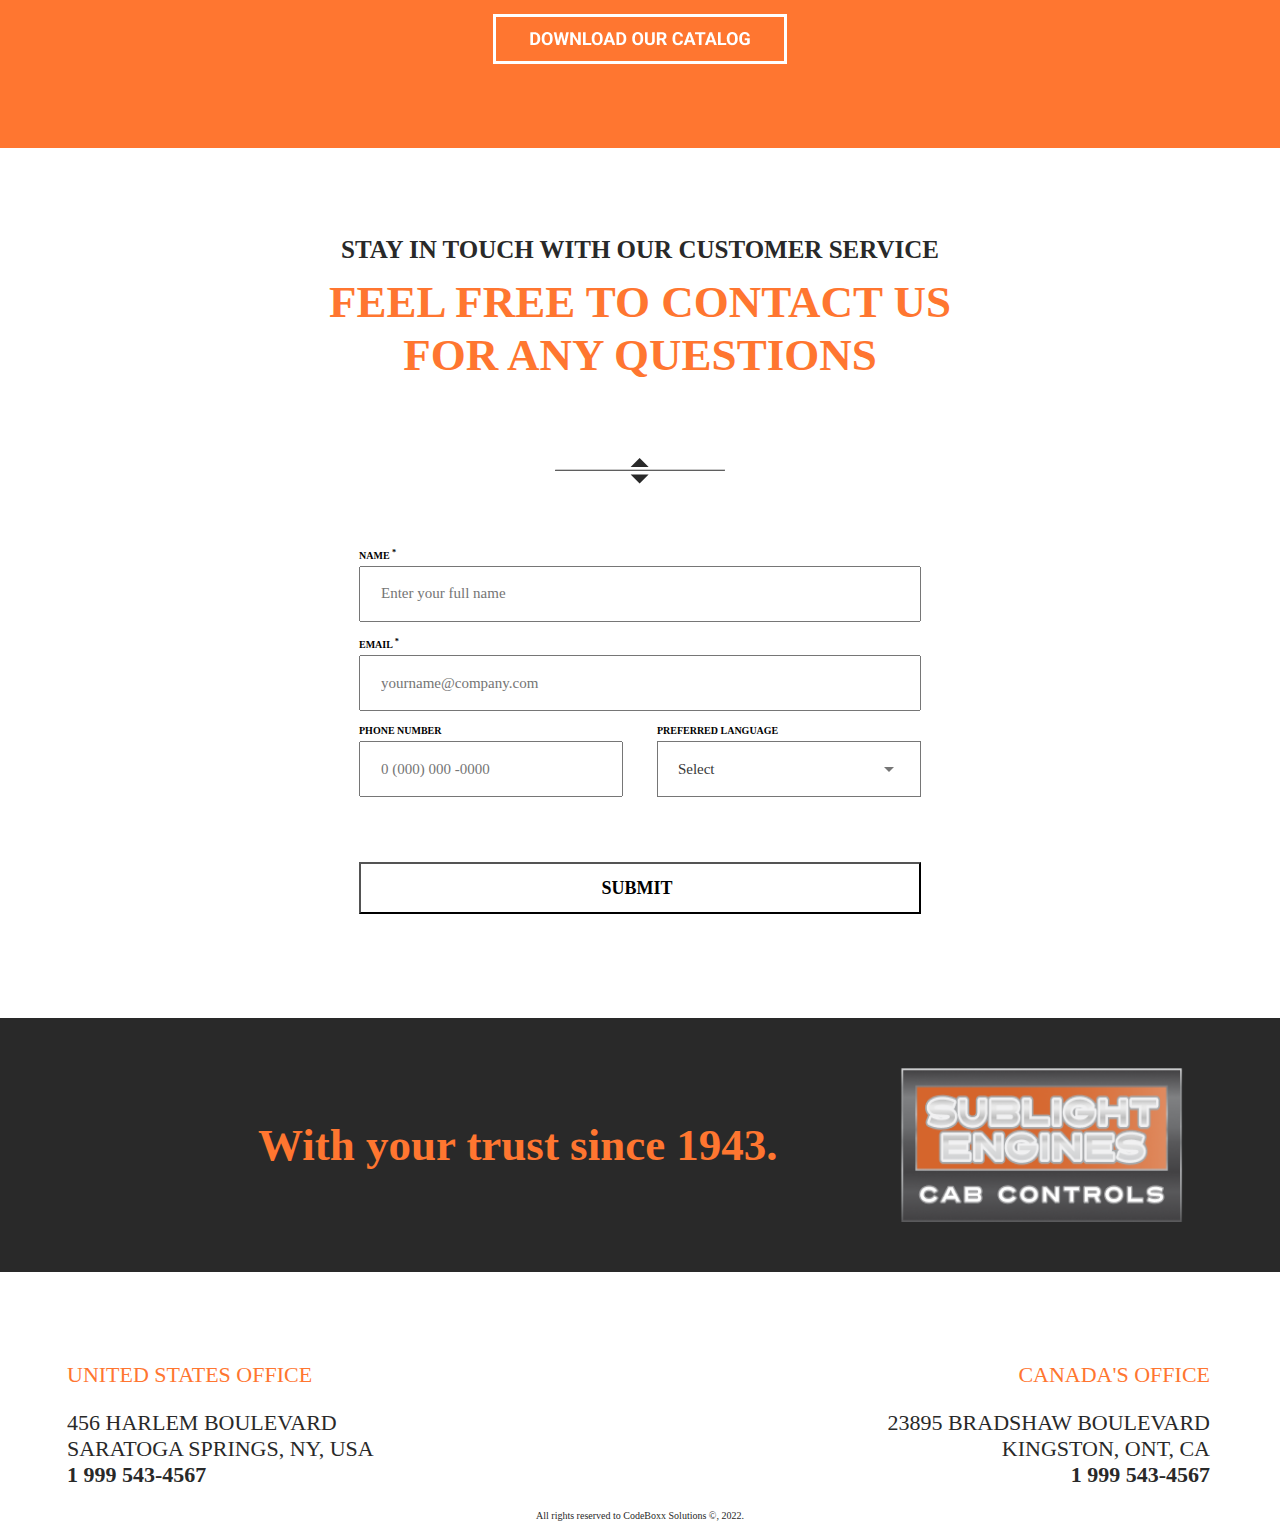
==== commit 6c7058fd: "all done before final verification" ====
--- a/index copy 2.html
+++ b/index copy 2.html
@@ -249,8 +249,6 @@
 
 <!------------------------------ END CONTACT US SECTION ------------------------------> 
 
-
-
         
         <!-- SCRIPTS -->
         <script src="" async defer></script>
--- a/mainwithcopy.css
+++ b/mainwithcopy.css
@@ -469,14 +469,18 @@
 
     /* Sublight Engines/Gray */
     padding-left: 20px;
-    
+    padding-right: 20px;
     color: #383838;
 }
 
 select {
     
-    padding: 0px 50px;
-   
+    background: url('css/images/v-icon.png') no-repeat;
+    background-position: 90% center;
+      -moz-appearance: none; 
+      -webkit-appearance: none; 
+      appearance: none;
+       
     
 }
 
